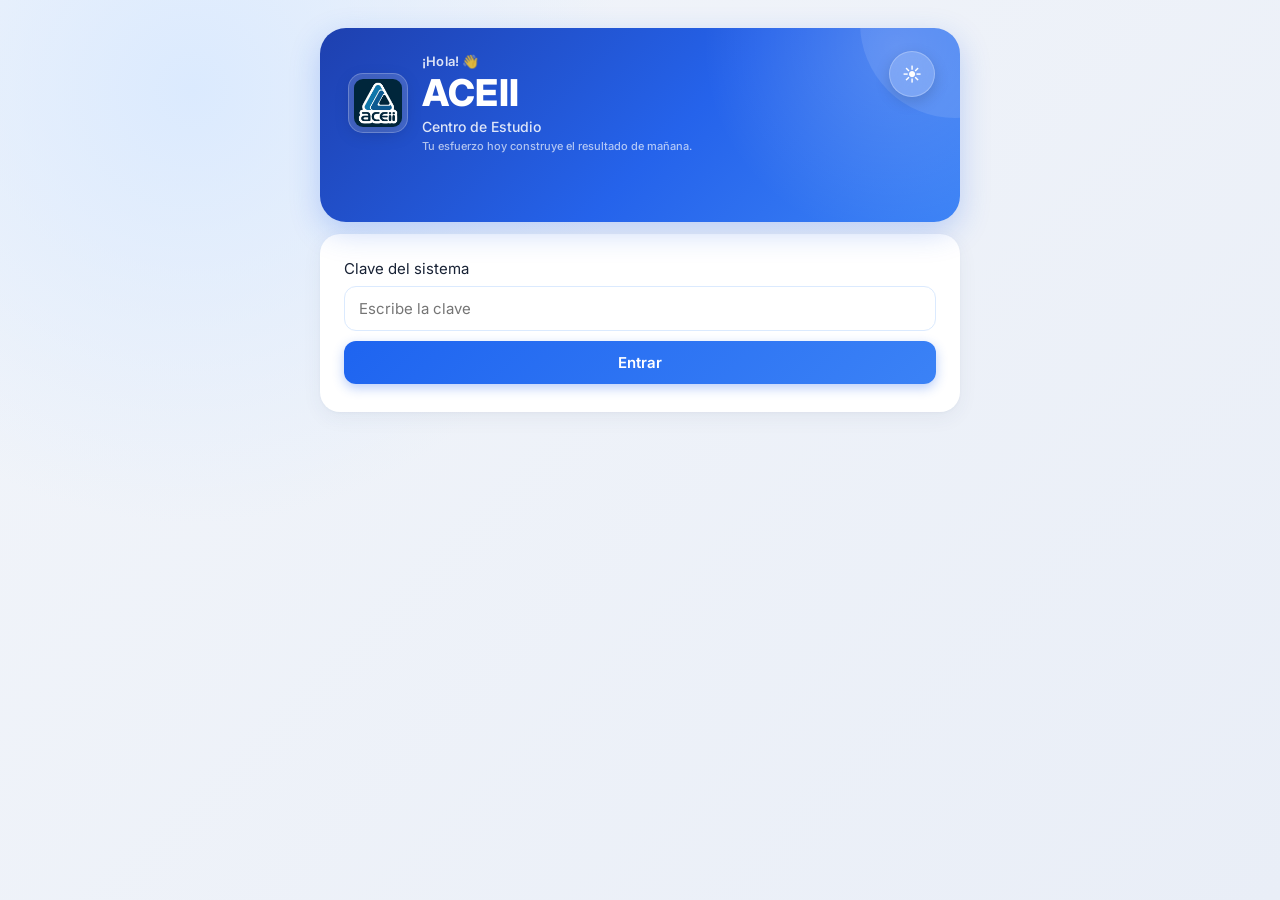
==== admin-horarios.html @ 2299758f "Add files via upload" ====
<!DOCTYPE html>
<html lang="es" class="tema-claro">
<head>
<meta charset="UTF-8">
<meta name="viewport" content="width=device-width, initial-scale=1">
<title>Horarios y turnos · ACEII</title>
<link rel="stylesheet" href="estilos.css">
<link rel="icon" type="image/svg+xml" href="favicon.svg">
<link rel="icon" type="image/png" sizes="96x96" href="favicon-96x96.png">
<link rel="icon" href="favicon.ico">
<link rel="apple-touch-icon" href="apple-touch-icon.png">

<link rel="manifest" href="manifest.json">
<meta name="theme-color" content="#2563EB" media="(prefers-color-scheme: light)">
<meta name="theme-color" content="#1A2540" media="(prefers-color-scheme: dark)">
<script src="comun.js"></script>
<style>
  :root {
    --ac-texto: #0F1B3D;
    --ac-texto-suave: #5B6785;
    --ac-borde: #E3E9F4;
    --superficie: #FFFFFF;
    --superficie-2: #EEF3FB;
    --ac-acento: #7C3AED;
    --ac-acento-bg: rgba(124, 58, 237, 0.10);
    --ok-bg: rgba(16, 185, 129, 0.12);
    --ok-txt: #059669;
    --warn-bg: rgba(217, 119, 6, 0.12);
    --warn-txt: #D97706;
    --err-bg: rgba(220, 38, 38, 0.12);
    --err-txt: #DC2626;
  }
  html.tema-oscuro {
    --ac-texto: #F1F5FF;
    --ac-texto-suave: #9AA8CC;
    --ac-borde: #223156;
    --superficie: #121D3A;
    --superficie-2: #1C2A4A;
    --ac-acento: #A78BFA;
    --ac-acento-bg: rgba(167, 139, 250, 0.14);
    --ok-bg: rgba(52, 211, 153, 0.18);
    --ok-txt: #6EE7B7;
    --warn-bg: rgba(251, 191, 36, 0.18);
    --warn-txt: #FCD34D;
    --err-bg: rgba(248, 113, 113, 0.18);
    --err-txt: #FCA5A5;
  }

  body {
    background: var(--fondo, #F4F7FC);
    color: var(--ac-texto);
  }

  .admin-wrap {
    max-width: 520px;
    margin: 0 auto;
    padding: 14px 14px calc(40px + env(safe-area-inset-bottom));
  }

  .admin-header {
    display: flex;
    align-items: center;
    gap: 12px;
    margin-bottom: 16px;
    padding: 16px;
    border-radius: 18px;
    background: linear-gradient(135deg, #8B5CF6, #6D28D9);
    color: #fff;
    box-shadow: 0 10px 28px rgba(109, 40, 217, 0.35);
  }
  .admin-header-icono {
    width: 44px;
    height: 44px;
    border-radius: 12px;
    background: rgba(255, 255, 255, 0.2);
    display: grid;
    place-items: center;
    flex-shrink: 0;
  }
  .admin-header-icono svg { width: 24px; height: 24px; fill: #fff; }
  .admin-header-texto { flex: 1; }
  .admin-header-titulo { font-size: 18px; font-weight: 800; line-height: 1.2; }
  .admin-header-sub { font-size: 12.5px; font-weight: 500; opacity: 0.9; margin-top: 2px; }

  .filtros {
    display: flex;
    gap: 6px;
    margin-bottom: 12px;
    overflow-x: auto;
    padding-bottom: 4px;
    scrollbar-width: none;
  }
  .filtros::-webkit-scrollbar { display: none; }
  .filtro-chip {
    flex-shrink: 0;
    padding: 8px 14px;
    border-radius: 20px;
    background: var(--superficie);
    border: 1.5px solid var(--ac-borde);
    color: var(--ac-texto-suave);
    font-size: 12.5px;
    font-weight: 600;
    cursor: pointer;
    transition: all 0.15s;
    white-space: nowrap;
    user-select: none;
  }
  .filtro-chip.activa {
    background: var(--ac-acento);
    border-color: var(--ac-acento);
    color: #fff;
  }

  .stats {
    display: grid;
    grid-template-columns: 1fr 1fr;
    gap: 10px;
    margin-bottom: 16px;
  }
  .stat-card {
    padding: 14px;
    border-radius: 14px;
    background: var(--superficie);
    border: 1px solid var(--ac-borde);
  }
  .stat-num {
    font-size: 22px;
    font-weight: 800;
    color: var(--ac-acento);
    line-height: 1.1;
  }
  .stat-label {
    font-size: 11.5px;
    font-weight: 600;
    color: var(--ac-texto-suave);
    margin-top: 4px;
    text-transform: uppercase;
    letter-spacing: 0.3px;
  }

  .busqueda {
    width: 100%;
    padding: 12px 14px;
    border-radius: 12px;
    background: var(--superficie);
    border: 1.5px solid var(--ac-borde);
    color: var(--ac-texto);
    font-size: 14px;
    margin-bottom: 12px;
    box-sizing: border-box;
  }
  .busqueda:focus {
    outline: none;
    border-color: var(--ac-acento);
  }

  .lista-turnos {
    display: flex;
    flex-direction: column;
    gap: 10px;
  }

  .turno-card {
    background: var(--superficie);
    border: 1px solid var(--ac-borde);
    border-radius: 14px;
    padding: 14px;
    transition: transform 0.12s ease;
  }

  .turno-top {
    display: flex;
    justify-content: space-between;
    align-items: flex-start;
    gap: 10px;
    margin-bottom: 10px;
  }

  .turno-id {
    font-size: 12px;
    font-weight: 700;
    color: var(--ac-acento);
    font-family: monospace;
    word-break: break-all;
    flex: 1;
    min-width: 0;
  }

  .badge-estado {
    font-size: 10.5px;
    font-weight: 700;
    padding: 3px 9px;
    border-radius: 8px;
    text-transform: uppercase;
    letter-spacing: 0.3px;
    flex-shrink: 0;
  }
  .badge-abierto { background: var(--ok-bg); color: var(--ok-txt); }
  .badge-cerrado { background: var(--ac-acento-bg); color: var(--ac-acento); }

  .turno-fila {
    display: flex;
    justify-content: space-between;
    gap: 8px;
    font-size: 13px;
    padding: 4px 0;
  }
  .turno-fila .label {
    color: var(--ac-texto-suave);
    font-weight: 500;
  }
  .turno-fila .valor {
    color: var(--ac-texto);
    font-weight: 600;
    text-align: right;
    word-break: break-word;
  }
  .turno-fila .valor.mono {
    font-family: monospace;
    font-size: 12.5px;
  }

  .turno-divisor {
    height: 1px;
    background: var(--ac-borde);
    margin: 8px 0;
  }

  .turno-totales {
    display: flex;
    justify-content: space-between;
    gap: 10px;
    margin-top: 6px;
  }
  .turno-total-item {
    flex: 1;
    text-align: center;
    padding: 8px 4px;
    border-radius: 10px;
    background: var(--superficie-2);
  }
  .turno-total-item .num {
    font-size: 15px;
    font-weight: 800;
    color: var(--ac-texto);
    font-family: monospace;
  }
  .turno-total-item .lbl {
    font-size: 10.5px;
    font-weight: 600;
    color: var(--ac-texto-suave);
    text-transform: uppercase;
    margin-top: 2px;
  }
  .turno-total-item.dif-ok .num { color: var(--ok-txt); }
  .turno-total-item.dif-warn .num { color: var(--warn-txt); }
  .turno-total-item.dif-err .num { color: var(--err-txt); }

  .vacio {
    padding: 40px 20px;
    text-align: center;
    color: var(--ac-texto-suave);
    font-size: 14px;
  }

  .link-volver {
    display: inline-flex;
    align-items: center;
    gap: 6px;
    color: var(--ac-acento);
    font-size: 14px;
    font-weight: 600;
    text-decoration: none;
    margin-bottom: 12px;
  }

  .spinner-carga {
    text-align: center;
    padding: 30px;
    color: var(--ac-texto-suave);
    font-size: 14px;
  }
</style>
</head>
<body>

<div class="admin-wrap">

  <a href="index.html" class="link-volver">← Volver al menú</a>

  <div class="admin-header">
    <div class="admin-header-icono">
      <svg viewBox="0 -960 960 960"><path d="M480-80q-83 0-156-31.5T197-197q-54-54-85.5-127T80-480q0-83 31.5-156T197-763q54-54 127-85.5T480-880q83 0 156 31.5T763-763q54 54 85.5 127T880-480q0 83-31.5 156T763-197q-54 54-127 85.5T480-80Zm0-80q134 0 227-93t93-227q0-134-93-227t-227-93q-134 0-227 93t-93 227q0 134 93 227t227 93Zm0-80q-25 0-42.5-17.5T420-300q0-25 17.5-42.5T480-360q25 0 42.5 17.5T540-300q0 25-17.5 42.5T480-240Zm-40-160v-320h80v320h-80Z"/></svg>
    </div>
    <div class="admin-header-texto">
      <div class="admin-header-titulo">Horarios y turnos</div>
      <div class="admin-header-sub" id="contadorTurnos">Cargando...</div>
    </div>
  </div>

  <div class="stats">
    <div class="stat-card">
      <div class="stat-num" id="statAbiertos">0</div>
      <div class="stat-label">Abiertos ahora</div>
    </div>
    <div class="stat-card">
      <div class="stat-num" id="statTotal">0</div>
      <div class="stat-label">Turnos totales</div>
    </div>
  </div>

  <div class="filtros">
    <div class="filtro-chip activa" data-filtro="todos">Todos</div>
    <div class="filtro-chip" data-filtro="abiertos">Abiertos</div>
    <div class="filtro-chip" data-filtro="cerrados">Cerrados</div>
    <div class="filtro-chip" data-filtro="hoy">Hoy</div>
    <div class="filtro-chip" data-filtro="semana">Últimos 7 días</div>
  </div>

  <input type="text" id="buscar" class="busqueda" placeholder="🔎 Buscar por responsable o ID de turno...">

  <div class="lista-turnos" id="listaTurnos">
    <div class="spinner-carga">⏳ Cargando turnos...</div>
  </div>

</div>

<script>
exigirSesion();

let turnos = [];
let filtroActual = 'todos';

function fmt(n) { return '$' + Number(n || 0).toLocaleString('es-CO'); }

function formatearFecha(fecha) {
  if (!fecha) return '—';
  try {
    const d = new Date(fecha.replace(' ', 'T'));
    if (isNaN(d.getTime())) return fecha;
    const meses = ['ene', 'feb', 'mar', 'abr', 'may', 'jun', 'jul', 'ago', 'sep', 'oct', 'nov', 'dic'];
    const dia = d.getDate();
    const mes = meses[d.getMonth()];
    const anio = String(d.getFullYear()).slice(2);
    const hh = String(d.getHours()).padStart(2, '0');
    const mm = String(d.getMinutes()).padStart(2, '0');
    return dia + ' ' + mes + ' ' + anio + ' · ' + hh + ':' + mm;
  } catch (e) { return fecha; }
}

function formatearDuracion(min) {
  if (min == null || min <= 0) return '—';
  const h = Math.floor(min / 60);
  const m = min % 60;
  if (h === 0) return m + ' min';
  if (m === 0) return h + ' h';
  return h + ' h ' + m + ' min';
}

(async function init() {
  const u = getUsuarioTurno();
  if (!u || u.rol !== 'admin') {
    mostrar('Acceso solo para administradores', 'error');
    location.href = 'index.html';
    return;
  }
  await cargarTurnos();
})();

async function cargarTurnos() {
  const u = getUsuarioTurno();
  try {
    const r = await jsonp({ accion: 'horarios_turnos', id_usuario: u.id }, 25000);
    if (r && r.error === 'Token inválido') { borrarToken(); location.href = 'index.html'; return; }
    if (r && r.ok) {
      turnos = r.items;
      const abiertos = turnos.filter(function (t) { return t.estado === 'abierto'; }).length;
      $('statAbiertos').textContent = abiertos;
      $('statTotal').textContent = turnos.length;
      $('contadorTurnos').textContent = turnos.length + ' turno' + (turnos.length === 1 ? '' : 's') + ' registrados';
      pintarLista();
    } else {
      mostrar(r.error || 'Error al cargar', 'error');
      $('listaTurnos').innerHTML = '<div class="vacio">' + (r.error || 'Error al cargar') + '</div>';
    }
  } catch (err) {
    mostrar('Error: ' + err.message, 'error');
    $('listaTurnos').innerHTML = '<div class="vacio">Error: ' + err.message + '</div>';
  }
}

function pintarLista() {
  const cont = $('listaTurnos');
  const q = norm($('buscar').value);

  let lista = turnos.slice();

  // Filtro de chips
  if (filtroActual === 'abiertos') {
    lista = lista.filter(function (t) { return t.estado === 'abierto'; });
  } else if (filtroActual === 'cerrados') {
    lista = lista.filter(function (t) { return t.estado !== 'abierto'; });
  } else if (filtroActual === 'hoy') {
    const hoy = new Date();
    const y = hoy.getFullYear();
    const m = String(hoy.getMonth() + 1).padStart(2, '0');
    const d = String(hoy.getDate()).padStart(2, '0');
    const prefijo = y + '-' + m + '-' + d;
    lista = lista.filter(function (t) {
      return t.fecha_apertura.indexOf(prefijo) === 0;
    });
  } else if (filtroActual === 'semana') {
    const ahora = new Date();
    const hace7 = new Date(ahora.getTime() - 7 * 24 * 60 * 60 * 1000);
    lista = lista.filter(function (t) {
      try {
        const f = new Date(t.fecha_apertura.replace(' ', 'T'));
        return f >= hace7;
      } catch (e) { return false; }
    });
  }

  // Filtro de búsqueda
  if (q) {
    lista = lista.filter(function (t) {
      return norm(t.responsable + ' ' + t.id_turno).indexOf(q) >= 0;
    });
  }

  if (lista.length === 0) {
    cont.innerHTML = '<div class="vacio">No hay turnos que coincidan con el filtro</div>';
    return;
  }

  cont.innerHTML = '';
  lista.forEach(function (t) {
    const card = document.createElement('div');
    card.className = 'turno-card';

    const badgeEstado = t.estado === 'abierto'
      ? '<span class="badge-estado badge-abierto">● Abierto</span>'
      : '<span class="badge-estado badge-cerrado">✓ Cerrado</span>';

    const difClase = t.diferencia === 0 ? 'dif-ok' : (Math.abs(t.diferencia) <= 5000 ? 'dif-warn' : 'dif-err');

    let html =
      '<div class="turno-top">' +
        '<div class="turno-id">' + t.id_turno + '</div>' +
        badgeEstado +
      '</div>' +
      '<div class="turno-fila">' +
        '<span class="label">Responsable</span>' +
        '<span class="valor">' + t.responsable + '</span>' +
      '</div>' +
      '<div class="turno-fila">' +
        '<span class="label">Apertura</span>' +
        '<span class="valor">' + formatearFecha(t.fecha_apertura) + '</span>' +
      '</div>';

    if (t.fecha_cierre) {
      html +=
        '<div class="turno-fila">' +
          '<span class="label">Cierre</span>' +
          '<span class="valor">' + formatearFecha(t.fecha_cierre) + '</span>' +
        '</div>' +
        '<div class="turno-fila">' +
          '<span class="label">Duración</span>' +
          '<span class="valor">' + formatearDuracion(t.duracion_min) + '</span>' +
        '</div>';
    }

    html += '<div class="turno-divisor"></div>';

    html +=
      '<div class="turno-totales">' +
        '<div class="turno-total-item">' +
          '<div class="num">' + fmt(t.base) + '</div>' +
          '<div class="lbl">Base</div>' +
        '</div>' +
        '<div class="turno-total-item">' +
          '<div class="num">' + fmt(t.saldo_real) + '</div>' +
          '<div class="lbl">Real</div>' +
        '</div>' +
        '<div class="turno-total-item ' + difClase + '">' +
          '<div class="num">' + (t.diferencia >= 0 ? '+' : '') + fmt(t.diferencia) + '</div>' +
          '<div class="lbl">Diferencia</div>' +
        '</div>' +
      '</div>';

    card.innerHTML = html;
    cont.appendChild(card);
  });
}

$('buscar').addEventListener('input', pintarLista);

document.querySelectorAll('.filtro-chip').forEach(function (chip) {
  chip.addEventListener('click', function () {
    document.querySelectorAll('.filtro-chip').forEach(function (c) {
      c.classList.remove('activa');
    });
    chip.classList.add('activa');
    filtroActual = chip.getAttribute('data-filtro');
    pintarLista();
  });
});
</script>
<script>
if ('serviceWorker' in navigator) {
  window.addEventListener('load', function () {
    navigator.serviceWorker.register('service-worker.js').catch(function (e) {
      console.warn('SW no registrado:', e);
    });
  });
}
</script>
</body>
</html>
---- estilos.css ----
/* ============================================================
   ACEII · Cafetería
   Estilos globales
   Paleta unificada azul — POS moderno
   ============================================================ */

@import url('https://fonts.googleapis.com/css2?family=Inter:wght@400;500;600;700;800&display=swap');

:root {
  --fondo: #f4f6fa;
  --superficie: #ffffff;
  --superficie-2: #eef3fb;

  --texto: #182235;
  --texto-suave: #667085;
  --texto-claro: #98a2b3;

  /* ===== PALETA UNIFICADA AZUL ===== */
  --azul: #1E64F0;
  --azul-claro: #3B82F6;
  --azul-suave: #EFF6FF;
  --azul-borde: #DBEAFE;

  /* Acentos funcionales (solo cuando comunican) */
  --verde: #10B981;
  --exito: #10B981;
  --alerta: #DC2626;
  --aviso: #D97706;

  /* Neutros */
  --gris: #64748B;
  --gris-suave: #F1F5F9;

  --radio: 18px;
  --radio-sm: 12px;
  --padding: 16px;

  --sombra:
    0 1px 3px rgba(50, 72, 110, 0.04),
    0 6px 20px rgba(50, 72, 110, 0.06);

  --sombra-fuerte:
    0 8px 30px rgba(50, 72, 110, 0.12);

  --fuente:
    'Inter',
    -apple-system,
    BlinkMacSystemFont,
    'Segoe UI',
    sans-serif;
}


/* ============================================================
   TEMA OSCURO
   ============================================================ */

html.tema-oscuro {
  --fondo: #0F1621;
  --superficie: #192231;
  --superficie-2: #222d40;

  --texto: #edf2f7;
  --texto-suave: #aab5c5;
  --texto-claro: #748197;

  --azul: #60A5FA;
  --azul-claro: #93C5FD;
  --azul-suave: #1E3A8A;
  --azul-borde: #1E3A8A;

  --verde: #34D399;
  --exito: #34D399;
  --alerta: #F87171;
  --aviso: #FBBF24;

  --gris: #94A3B8;
  --gris-suave: #1E293B;

  --sombra:
    0 3px 12px rgba(0, 0, 0, 0.25),
    0 10px 30px rgba(0, 0, 0, 0.18);

  --sombra-fuerte:
    0 10px 35px rgba(0, 0, 0, 0.35);
}

@media (prefers-color-scheme: dark) {
  html.tema-auto {
    --fondo: #0F1621;
    --superficie: #192231;
    --superficie-2: #222d40;

    --texto: #edf2f7;
    --texto-suave: #aab5c5;
    --texto-claro: #748197;

    --azul: #60A5FA;
    --azul-claro: #93C5FD;
    --azul-suave: #1E3A8A;
    --azul-borde: #1E3A8A;

    --verde: #34D399;
    --exito: #34D399;
    --alerta: #F87171;
    --aviso: #FBBF24;

    --gris: #94A3B8;
    --gris-suave: #1E293B;

    --sombra:
      0 3px 12px rgba(0, 0, 0, 0.25),
      0 10px 30px rgba(0, 0, 0, 0.18);

    --sombra-fuerte:
      0 10px 35px rgba(0, 0, 0, 0.35);
  }
}


/* ============================================================
   RESET
   ============================================================ */

* {
  box-sizing: border-box;
  -webkit-tap-highlight-color: transparent;
}

html { scroll-behavior: smooth; }

body {
  font-family: var(--fuente);
  margin: 0;
  padding: 0;
  background: var(--fondo);
  color: var(--texto);
  font-size: 15px;
  line-height: 1.5;
  min-height: 100vh;
  -webkit-font-smoothing: antialiased;
  animation: fadeInBody 0.25s ease-out;
  transition: background 0.25s ease, color 0.25s ease;
}

@keyframes fadeInBody {
  from { opacity: 0; }
  to   { opacity: 1; }
}


/* ============================================================
   HEADER
   ============================================================ */

.app-header {
  position: relative;
  overflow: hidden;
  color: #ffffff;

  background:
    radial-gradient(
      circle at 90% 10%,
      rgba(255, 255, 255, 0.18),
      transparent 32%
    ),
    linear-gradient(
      135deg,
      #1E40AF 0%,
      #2563EB 55%,
      #3B82F6 100%
    );

  padding: 22px 20px 62px;
  border-radius: 0 0 30px 30px;
  box-shadow: 0 10px 30px rgba(37, 99, 235, 0.25);
  transition: background 0.25s ease, box-shadow 0.25s ease;
}

.app-header::before {
  content: '';
  position: absolute;
  width: 190px;
  height: 190px;
  right: -90px;
  top: -100px;
  border-radius: 50%;
  background: rgba(255, 255, 255, 0.10);
  pointer-events: none;
}

.app-header::after {
  content: '';
  position: absolute;
  left: -10%;
  right: -10%;
  bottom: -31px;
  height: 64px;
  background: var(--fondo);
  border-radius: 50% 50% 0 0 / 100% 100% 0 0;
  transition: background 0.25s ease;
}

html.tema-oscuro .app-header {
  background:
    radial-gradient(
      circle at 90% 10%,
      rgba(255, 255, 255, 0.08),
      transparent 32%
    ),
    linear-gradient(
      135deg,
      #1E3A8A,
      #2563EB
    );
}

@media (prefers-color-scheme: dark) {
  html.tema-auto .app-header {
    background:
      radial-gradient(
        circle at 90% 10%,
        rgba(255, 255, 255, 0.08),
        transparent 32%
      ),
      linear-gradient(
        135deg,
        #1E3A8A,
        #2563EB
      );
  }
}

.app-header-contenido {
  position: relative;
  z-index: 2;
  max-width: 480px;
  margin: 0 auto;
  display: flex;
  align-items: center;
  gap: 14px;
}

.app-header-logo {
  width: 54px;
  height: 54px;
  object-fit: contain;
  flex-shrink: 0;
  padding: 5px;
  border-radius: 15px;
  background: rgba(255, 255, 255, 0.15);
  border: 1px solid rgba(255, 255, 255, 0.22);
  filter: drop-shadow(0 4px 8px rgba(0, 0, 0, 0.18));
}

.app-header-texto { flex: 1; min-width: 0; }

.app-header-titulo {
  font-size: 30px;
  font-weight: 800;
  letter-spacing: 0.5px;
  line-height: 1.05;
}

.app-header-sub {
  margin-top: 4px;
  font-size: 13px;
  font-weight: 500;
  opacity: 0.85;
}


/* ============================================================
   BOTÓN DE TEMA
   ============================================================ */

.btn-tema {
  position: absolute;
  top: 18px;
  right: 18px;
  z-index: 5;
  width: 43px;
  height: 43px;
  padding: 0;
  margin: 0;
  display: flex;
  align-items: center;
  justify-content: center;
  border-radius: 50%;
  background: rgba(255, 255, 255, 0.18);
  border: 1px solid rgba(255, 255, 255, 0.25);
  color: #ffffff;
  backdrop-filter: blur(10px);
  -webkit-backdrop-filter: blur(10px);
  box-shadow: 0 5px 15px rgba(0, 0, 0, 0.15);
  font-size: 19px;
  cursor: pointer;
  transition: transform 0.15s ease, background 0.2s ease;
}
.btn-tema:active { transform: scale(0.91); }
.btn-tema:hover { background: rgba(255, 255, 255, 0.28); }


/* ============================================================
   BARRA DE ESTADO
   ============================================================ */

#estado {
  max-width: 480px;
  margin: 8px auto 0;
  padding: 11px 15px;
  border-radius: 13px;
  background: var(--superficie);
  color: var(--texto-suave);
  font-weight: 500;
  font-size: 13px;
  text-align: center;
  box-shadow: 0 3px 12px rgba(50, 72, 110, 0.05);
  word-break: break-word;
  transition: background 0.2s, color 0.2s;
}

#estado.estado-vacio { display: none; }
#estado.ok, .estado-ok { background: var(--exito) !important; color: #fff !important; }
#estado.error, .estado-error { background: var(--alerta) !important; color: #fff !important; }
#estado.aviso, .estado-aviso { background: var(--aviso) !important; color: #fff !important; }


/* ============================================================
   CAJAS GENERALES
   ============================================================ */

.caja {
  max-width: 480px;
  margin: 12px auto;
  padding: 17px;
  background: var(--superficie);
  border-radius: var(--radio);
  color: var(--texto);
  box-shadow: var(--sombra);
  animation: aparecerCaja 0.3s ease-out;
  transition: background 0.2s ease, color 0.2s ease;
}

@keyframes aparecerCaja {
  from { opacity: 0; transform: translateY(6px); }
  to   { opacity: 1; transform: translateY(0); }
}


/* ============================================================
   PANEL DEL MENÚ
   ============================================================ */

.panel-menu {
  width: 100%;
  max-width: 480px;
  margin: 13px auto 24px;
  padding: 0 13px;
  background: transparent;
  animation: aparecerCaja 0.4s ease-out;
}

.grid-menu {
  display: grid;
  grid-template-columns: repeat(2, minmax(0, 1fr));
  gap: 11px;
}


/* ============================================================
   TARJETAS — Blancas con acento azul
   ============================================================ */

.card {
  position: relative;
  min-height: 128px;
  overflow: hidden;
  display: flex;
  flex-direction: column;
  gap: 13px;
  padding: 15px 14px 14px;

  /* Fondo blanco limpio con gradiente sutil */
  background:
    radial-gradient(
      circle at 20% 0%,
      rgba(255, 255, 255, 1) 0%,
      rgba(248, 250, 253, 1) 100%
    );

  color: var(--texto);
  text-decoration: none;
  border-radius: 18px;
  border: 1px solid rgba(92, 112, 150, 0.08);

  box-shadow:
    0 2px 5px rgba(50, 72, 110, 0.035),
    0 7px 18px rgba(50, 72, 110, 0.055);

  cursor: pointer;
  transition:
    transform 0.16s ease,
    box-shadow 0.18s ease,
    border-color 0.18s ease;
}


/* Línea lateral azul (TODAS las tarjetas) */
.card::before {
  content: '';
  position: absolute;
  left: 0;
  top: 15px;
  bottom: 15px;
  width: 3px;
  border-radius: 0 4px 4px 0;

  /* Por defecto: azul claro */
  background: var(--azul-claro);

  transition: width 0.16s ease, background 0.16s ease;
}


/* Blob de esquina azul muy sutil (todas) */
.card::after {
  content: '';
  position: absolute;
  width: 60px;
  height: 60px;
  right: -22px;
  top: -22px;
  border-radius: 50%;
  background: rgba(37, 99, 235, 0.06);
  pointer-events: none;
}


/* Hover */
.card:hover {
  transform: translateY(-2px);
  box-shadow:
    0 6px 14px rgba(37, 99, 235, 0.08),
    0 14px 28px rgba(37, 99, 235, 0.10);
  border-color: rgba(37, 99, 235, 0.15);
}
.card:hover::before { width: 4px; }
.card:active { transform: scale(0.975); }


/* Tema oscuro */
html.tema-oscuro .card {
  background:
    radial-gradient(
      circle at 20% 0%,
      #1e2a3f 0%,
      #192231 100%
    );
  border-color: rgba(255, 255, 255, 0.055);
  box-shadow:
    0 2px 7px rgba(0, 0, 0, 0.25),
    0 8px 20px rgba(0, 0, 0, 0.18);
}
@media (prefers-color-scheme: dark) {
  html.tema-auto .card {
    background:
      radial-gradient(
        circle at 20% 0%,
        #1e2a3f 0%,
        #192231 100%
      );
    border-color: rgba(255, 255, 255, 0.055);
    box-shadow:
      0 2px 7px rgba(0, 0, 0, 0.25),
      0 8px 20px rgba(0, 0, 0, 0.18);
  }
}


/* ============================================================
   ANIMACIÓN DE TARJETAS
   ============================================================ */

.grid-menu .card {
  animation: entradaCard 0.4s ease-out backwards;
}
.grid-menu .card:nth-child(1)  { animation-delay: 0.02s; }
.grid-menu .card:nth-child(2)  { animation-delay: 0.05s; }
.grid-menu .card:nth-child(3)  { animation-delay: 0.08s; }
.grid-menu .card:nth-child(4)  { animation-delay: 0.11s; }
.grid-menu .card:nth-child(5)  { animation-delay: 0.14s; }
.grid-menu .card:nth-child(6)  { animation-delay: 0.17s; }
.grid-menu .card:nth-child(7)  { animation-delay: 0.20s; }
.grid-menu .card:nth-child(8)  { animation-delay: 0.23s; }
.grid-menu .card:nth-child(9)  { animation-delay: 0.26s; }
.grid-menu .card:nth-child(10) { animation-delay: 0.29s; }

@keyframes entradaCard {
  from { opacity: 0; transform: translateY(9px); }
  to   { opacity: 1; transform: translateY(0); }
}


/* ============================================================
   TARJETAS DESTACADAS (Caja y Ventas)
   ============================================================ */

.card.destacada {
  /* Fondo azul pastel muy sutil */
  background:
    radial-gradient(
      circle at 20% 0%,
      #ffffff 0%,
      var(--azul-suave) 100%
    );

  border-color: var(--azul-borde);

  box-shadow:
    0 3px 8px rgba(37, 99, 235, 0.08),
    0 10px 23px rgba(37, 99, 235, 0.10);
}

.card.destacada::before {
  width: 4px;
  top: 12px;
  bottom: 12px;
  background: var(--azul); /* Azul fuerte */
}

.card.destacada::after {
  background: rgba(37, 99, 235, 0.10);
}

html.tema-oscuro .card.destacada {
  background:
    radial-gradient(
      circle at 20% 0%,
      #1e2a3f 0%,
      #1a2540 100%
    );
  border-color: rgba(96, 165, 250, 0.20);
}

@media (prefers-color-scheme: dark) {
  html.tema-auto .card.destacada {
    background:
      radial-gradient(
        circle at 20% 0%,
        #1e2a3f 0%,
        #1a2540 100%
      );
    border-color: rgba(96, 165, 250, 0.20);
  }
}


/* ============================================================
   ICONOS — Todos azules, en círculo
   ============================================================ */

.card-icono {
  position: relative;
  z-index: 1;
  width: 48px;
  height: 48px;
  border-radius: 50%;
  display: flex;
  align-items: center;
  justify-content: center;
  flex-shrink: 0;
  transition: transform 0.16s ease, box-shadow 0.16s ease;
}

.card:hover .card-icono { transform: translateY(-1px); }
.card:active .card-icono { transform: scale(1.05); }

.card-icono svg {
  width: 24px;
  height: 24px;
  fill: #ffffff;
  stroke: none;
}


/* ===== TODOS los iconos en azul corporativo ===== */
/* Los colores específicos que tenías en HTML ahora se ven IGUALES */

.card-icono.azul,
.card-icono.cyan,
.card-icono.morado,
.card-icono.coral,
.card-icono.verde,
.card-icono.amarillo,
.card-icono.gris,
.card-icono.violeta,
.card-icono.turquesa,
.card-icono.rosa {
  background: linear-gradient(145deg, #3B82F6 0%, #2563EB 100%);
  box-shadow: 0 6px 14px rgba(37, 99, 235, 0.32);
}


/* ===== Excepción: Cerrar sesión en rojo suave ===== */

.card.cerrar-sesion .card-icono,
.cerrar-sesion-box .cerrar-sesion-icono {
  background: linear-gradient(145deg, #F87171 0%, #DC2626 100%);
  box-shadow: 0 6px 14px rgba(220, 38, 38, 0.32);
}


/* ============================================================
   TÍTULO DE TARJETA
   ============================================================ */

.card-titulo {
  position: relative;
  z-index: 1;
  display: flex;
  align-items: center;
  justify-content: space-between;
  gap: 6px;
  margin-top: auto;
  color: var(--texto);
  font-size: 14px;
  font-weight: 650;
  line-height: 1.25;
  letter-spacing: -0.1px;
}

.card-titulo::after {
  content: '›';
  flex-shrink: 0;
  color: var(--texto-claro);
  font-size: 21px;
  font-weight: 400;
  line-height: 1;
  transition: transform 0.15s ease, color 0.15s ease;
}

.card:hover .card-titulo::after {
  color: var(--azul);
  transform: translateX(2px);
}


/* ============================================================
   CERRAR SESIÓN
   ============================================================ */

.cerrar-sesion-box {
  display: flex;
  align-items: center;
  justify-content: center;
  gap: 8px;
  margin: 18px auto 6px;
  padding: 11px 18px;
  max-width: 220px;
  color: var(--texto-suave);
  font-size: 13px;
  font-weight: 550;
  cursor: pointer;
  border-radius: 12px;
  transition:
    background 0.15s ease,
    color 0.15s ease,
    transform 0.15s ease;
}

.cerrar-sesion-box:hover {
  background: rgba(220, 38, 38, 0.10);
  color: var(--alerta);
}
.cerrar-sesion-box:active { transform: scale(0.97); }

.cerrar-sesion-icono {
  width: 18px;
  height: 18px;
  fill: currentColor;
  flex-shrink: 0;
}


/* ============================================================
   BOTONES GENERALES
   ============================================================ */

button {
  font-family: var(--fuente);
  font-size: 15px;
  font-weight: 600;
  padding: 12px 16px;
  border: none;
  border-radius: 12px;
  background: var(--superficie-2);
  color: var(--texto);
  cursor: pointer;
  margin: 4px 4px 4px 0;
  transition:
    transform 0.1s ease,
    background 0.15s ease,
    box-shadow 0.15s ease;
}

button:active:not(:disabled) { transform: scale(0.97); }

button.main {
  background: linear-gradient(135deg, var(--azul), var(--azul-claro));
  color: #fff;
  box-shadow: 0 4px 12px rgba(37, 99, 235, 0.32);
}

button.main:active:not(:disabled) { background: var(--azul-claro); }

button:disabled {
  opacity: 0.4;
  cursor: not-allowed;
}


/* ============================================================
   INPUTS
   ============================================================ */

input[type=text],
input[type=password],
input[type=number],
input[type=range],
select,
textarea {
  width: 100%;
  padding: 12px 14px;
  margin: 6px 0;
  font-family: var(--fuente);
  font-size: 15px;
  border-radius: 12px;
  background: var(--superficie);
  color: var(--texto);
  border: 1.5px solid var(--azul-borde);
  box-sizing: border-box;
  transition:
    border-color 0.15s,
    background 0.15s,
    box-shadow 0.15s;
}

html.tema-oscuro input[type=text],
html.tema-oscuro input[type=password],
html.tema-oscuro input[type=number],
html.tema-oscuro input[type=range],
html.tema-oscuro select,
html.tema-oscuro textarea {
  background: var(--superficie-2);
  color: var(--texto);
  border-color: #303b50;
}

@media (prefers-color-scheme: dark) {
  html.tema-auto input[type=text],
  html.tema-auto input[type=password],
  html.tema-auto input[type=number],
  html.tema-auto input[type=range],
  html.tema-auto select,
  html.tema-auto textarea {
    background: var(--superficie-2);
    color: var(--texto);
    border-color: #303b50;
  }
}

input:focus, select:focus, textarea:focus {
  outline: none;
  border-color: var(--azul);
  background: var(--superficie);
  box-shadow: 0 0 0 3px rgba(37, 99, 235, 0.15);
}

html.tema-oscuro input:focus,
html.tema-oscuro select:focus,
html.tema-oscuro textarea:focus {
  background: var(--superficie-2);
  box-shadow: 0 0 0 3px rgba(96, 165, 250, 0.25);
}


/* ============================================================
   FILAS / TOGGLES
   ============================================================ */

.fila { display: flex; gap: 8px; margin: 6px 0; }
.fila > * { flex: 1; }

.tog {
  flex: 1;
  margin: 0;
  background: var(--superficie-2);
  color: var(--texto-suave);
  border: 2px solid transparent;
  font-weight: 600;
}

.tog.on {
  background: var(--azul);
  color: #fff;
  border-color: var(--azul-claro);
}


/* ============================================================
   HEADERS INTERNOS
   ============================================================ */

.pantalla-header {
  max-width: 480px;
  margin: 0 auto;
  padding: 16px;
  display: flex;
  justify-content: space-between;
  align-items: center;
}

.pantalla-header a {
  color: var(--azul);
  text-decoration: none;
  font-weight: 600;
  font-size: 15px;
}

.pantalla-header .usuario {
  color: var(--azul);
  font-weight: 600;
  font-size: 13px;
}

a {
  color: var(--azul);
  text-decoration: none;
  transition: color 0.15s ease;
}


/* ============================================================
   OPCIONES
   ============================================================ */

a.op {
  display: block;
  padding: 14px;
  margin: 8px 0;
  border-radius: 12px;
  background: var(--azul);
  color: #fff;
  text-decoration: none;
  font-size: 16px;
  font-weight: 600;
  text-align: center;
}

a.op.off {
  background: var(--superficie-2);
  color: var(--texto-claro);
}


/* ============================================================
   LÍNEAS
   ============================================================ */

.linea {
  display: flex;
  justify-content: space-between;
  align-items: center;
  gap: 8px;
  padding: 8px 0;
  border-bottom: 1px solid #e8edf5;
  font-size: 14px;
  transition: border-color 0.2s;
}

html.tema-oscuro .linea { border-bottom-color: #303b50; }
@media (prefers-color-scheme: dark) {
  html.tema-auto .linea { border-bottom-color: #303b50; }
}


/* ============================================================
   TOAST
   ============================================================ */

#toastGlobal {
  position: fixed;
  bottom: 22px;
  left: 50%;
  transform: translateX(-50%) translateY(100px);
  background: #202733;
  color: #fff;
  padding: 12px 19px;
  border-radius: 13px;
  font-weight: 600;
  font-size: 14px;
  box-shadow: 0 7px 25px rgba(0, 0, 0, 0.20);
  z-index: 99999;
  transition:
    transform 0.3s cubic-bezier(0.16, 1, 0.3, 1),
    opacity 0.3s;
  max-width: 90vw;
  text-align: center;
  opacity: 0;
  pointer-events: none;
  line-height: 1.4;
  word-break: break-word;
}

#toastGlobal.visible {
  transform: translateX(-50%) translateY(0);
  opacity: 1;
  pointer-events: auto;
}

#toastGlobal.ok { background: var(--exito); }
#toastGlobal.error { background: var(--alerta); }
#toastGlobal.aviso { background: var(--aviso); }


/* ============================================================
   ANIMACIONES
   ============================================================ */

.resultado,
.prod-item,
.cat-item,
.turno,
.mov,
.item-carrito {
  animation: aparecerItem 0.25s ease-out backwards;
}

@keyframes aparecerItem {
  from { opacity: 0; transform: translateY(4px); }
  to   { opacity: 1; transform: translateY(0); }
}


/* ============================================================
   SPINNER
   ============================================================ */

.spinner-global {
  display: inline-block;
  width: 18px;
  height: 18px;
  border: 2px solid rgba(255, 255, 255, 0.3);
  border-top-color: #fff;
  border-radius: 50%;
  animation: girarGlobal 0.7s linear infinite;
  vertical-align: middle;
  margin-right: 6px;
}

@keyframes girarGlobal {
  to { transform: rotate(360deg); }
}


/* ============================================================
   ESCRITORIO
   ============================================================ */

@media (min-width: 700px) {

  body {
    min-height: 100vh;
    display: flex;
    flex-direction: column;
    align-items: center;
    padding: 28px 0;
    background:
      radial-gradient(
        circle at 15% 10%,
        #dbeafe 0,
        transparent 32%
      ),
      linear-gradient(135deg, #f2f5fa, #e9eef7);
  }

  html.tema-oscuro body {
    background:
      radial-gradient(
        circle at 15% 10%,
        #1e3a8a,
        transparent 32%
      ),
      linear-gradient(135deg, #101621, #192231);
  }

  @media (prefers-color-scheme: dark) {
    html.tema-auto body {
      background:
        radial-gradient(
          circle at 15% 10%,
          #1e3a8a,
          transparent 32%
        ),
        linear-gradient(135deg, #101621, #192231);
    }
  }

  .app-header {
    width: 100%;
    max-width: 640px;
    padding: 24px 28px 68px;
    border-radius: 26px;
  }
  .app-header::after { display: none; }
  .app-header-contenido { max-width: 100%; }
  .app-header-logo { width: 60px; height: 60px; }
  .app-header-titulo { font-size: 37px; }
  .app-header-sub { font-size: 14px; }

  .btn-tema {
    top: 23px;
    right: 25px;
    width: 46px;
    height: 46px;
  }

  #estado,
  .panel-menu,
  .caja {
    width: 100%;
    max-width: 640px;
    margin-left: auto;
    margin-right: auto;
  }

  #estado { margin-top: 12px; }
  .panel-menu { padding: 0; margin-top: 17px; }
  .grid-menu { gap: 14px; }

  .card {
    min-height: 140px;
    padding: 18px 17px 16px;
    border-radius: 19px;
  }
  .card.destacada { min-height: 150px; }
  .card-icono { width: 52px; height: 52px; }
  .card-icono svg { width: 26px; height: 26px; }
  .card-titulo { font-size: 15px; }
  .caja { padding: 24px; border-radius: 20px; }
}


/* ============================================================
   REDUCIR ANIMACIONES
   ============================================================ */

@media (prefers-reduced-motion: reduce) {
  * {
    animation-duration: 0.01ms !important;
    animation-iteration-count: 1 !important;
    transition-duration: 0.01ms !important;
    scroll-behavior: auto !important;
  }
}
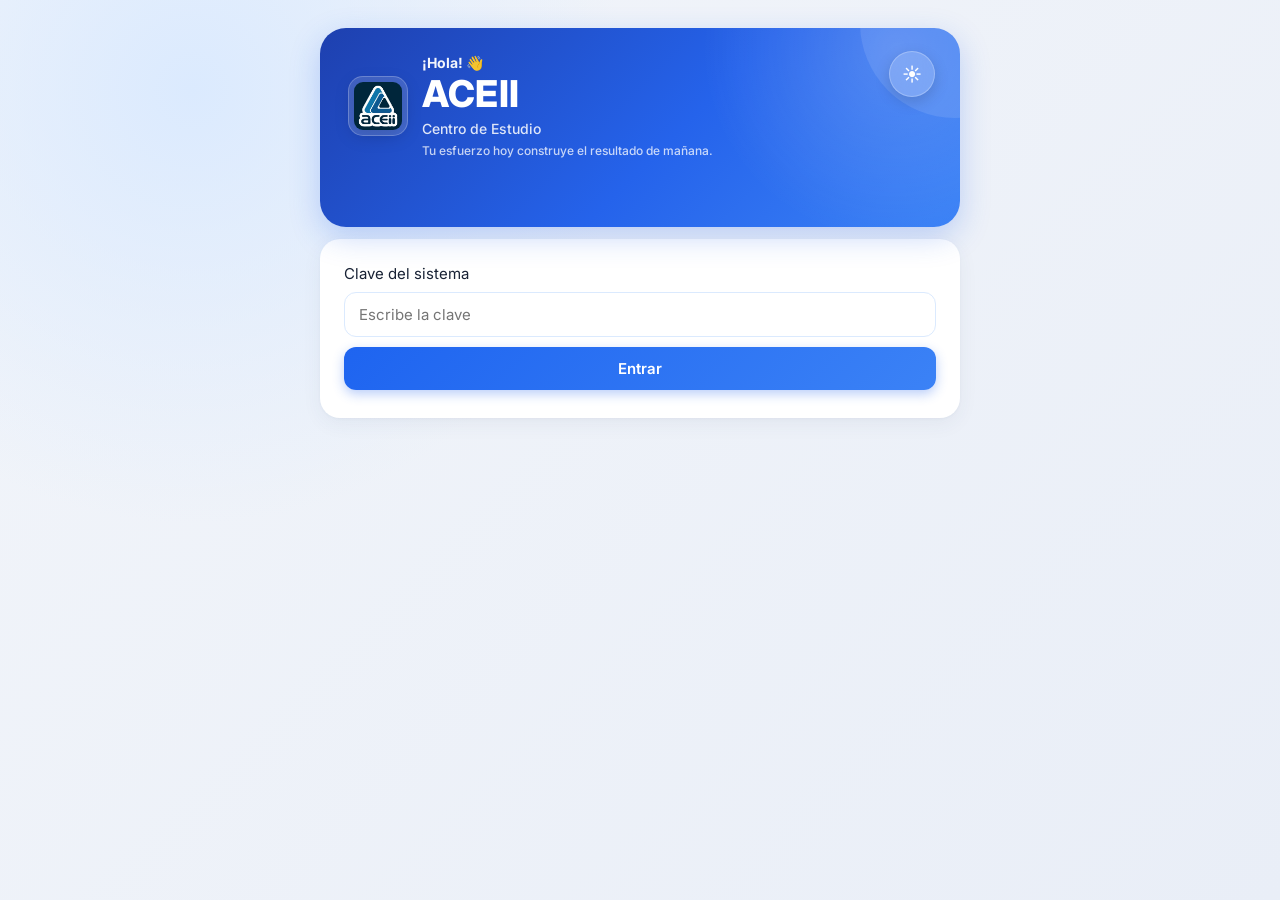
==== commit bc7dd312: "Add files via upload" ====
--- a/admin-horarios.html
+++ b/admin-horarios.html
@@ -57,6 +57,17 @@
     padding: 14px 14px calc(40px + env(safe-area-inset-bottom));
   }
 
+  .link-volver {
+    display: inline-flex;
+    align-items: center;
+    gap: 6px;
+    color: var(--ac-acento);
+    font-size: 14px;
+    font-weight: 600;
+    text-decoration: none;
+    margin-bottom: 12px;
+  }
+
   .admin-header {
     display: flex;
     align-items: center;
@@ -69,223 +80,118 @@
     box-shadow: 0 10px 28px rgba(109, 40, 217, 0.35);
   }
   .admin-header-icono {
-    width: 44px;
-    height: 44px;
-    border-radius: 12px;
+    width: 44px; height: 44px; border-radius: 12px;
     background: rgba(255, 255, 255, 0.2);
-    display: grid;
-    place-items: center;
-    flex-shrink: 0;
+    display: grid; place-items: center; flex-shrink: 0;
   }
   .admin-header-icono svg { width: 24px; height: 24px; fill: #fff; }
   .admin-header-texto { flex: 1; }
   .admin-header-titulo { font-size: 18px; font-weight: 800; line-height: 1.2; }
   .admin-header-sub { font-size: 12.5px; font-weight: 500; opacity: 0.9; margin-top: 2px; }
 
-  .filtros {
+  /* Pestañas */
+  .tabs {
     display: flex;
-    gap: 6px;
-    margin-bottom: 12px;
-    overflow-x: auto;
-    padding-bottom: 4px;
-    scrollbar-width: none;
-  }
-  .filtros::-webkit-scrollbar { display: none; }
-  .filtro-chip {
-    flex-shrink: 0;
-    padding: 8px 14px;
-    border-radius: 20px;
-    background: var(--superficie);
-    border: 1.5px solid var(--ac-borde);
-    color: var(--ac-texto-suave);
-    font-size: 12.5px;
-    font-weight: 600;
-    cursor: pointer;
-    transition: all 0.15s;
-    white-space: nowrap;
-    user-select: none;
-  }
-  .filtro-chip.activa {
-    background: var(--ac-acento);
-    border-color: var(--ac-acento);
-    color: #fff;
-  }
-
-  .stats {
-    display: grid;
-    grid-template-columns: 1fr 1fr;
-    gap: 10px;
+    gap: 8px;
     margin-bottom: 16px;
-  }
-  .stat-card {
-    padding: 14px;
-    border-radius: 14px;
-    background: var(--superficie);
-    border: 1px solid var(--ac-borde);
-  }
-  .stat-num {
-    font-size: 22px;
-    font-weight: 800;
-    color: var(--ac-acento);
-    line-height: 1.1;
-  }
-  .stat-label {
-    font-size: 11.5px;
-    font-weight: 600;
-    color: var(--ac-texto-suave);
-    margin-top: 4px;
-    text-transform: uppercase;
-    letter-spacing: 0.3px;
-  }
-
-  .busqueda {
-    width: 100%;
-    padding: 12px 14px;
+    background: var(--superficie-2);
+    padding: 4px;
     border-radius: 12px;
-    background: var(--superficie);
-    border: 1.5px solid var(--ac-borde);
-    color: var(--ac-texto);
-    font-size: 14px;
-    margin-bottom: 12px;
-    box-sizing: border-box;
-  }
-  .busqueda:focus {
-    outline: none;
-    border-color: var(--ac-acento);
-  }
-
-  .lista-turnos {
-    display: flex;
-    flex-direction: column;
-    gap: 10px;
-  }
-
+  }
+  .tab {
+    flex: 1; padding: 10px; border-radius: 8px; border: none;
+    background: transparent; color: var(--ac-texto-suave); font-weight: 700; font-size: 14px;
+    text-align: center; cursor: pointer; transition: all 0.2s;
+  }
+  .tab.activa {
+    background: var(--superficie); color: var(--ac-acento);
+    box-shadow: 0 2px 8px rgba(0,0,0,0.05);
+  }
+  html.tema-oscuro .tab.activa { box-shadow: 0 2px 8px rgba(0,0,0,0.2); }
+
+  /* Tarjetas de Turnos */
   .turno-card {
-    background: var(--superficie);
-    border: 1px solid var(--ac-borde);
-    border-radius: 14px;
-    padding: 14px;
-    transition: transform 0.12s ease;
-  }
-
-  .turno-top {
-    display: flex;
-    justify-content: space-between;
-    align-items: flex-start;
-    gap: 10px;
-    margin-bottom: 10px;
-  }
-
-  .turno-id {
-    font-size: 12px;
-    font-weight: 700;
-    color: var(--ac-acento);
-    font-family: monospace;
-    word-break: break-all;
-    flex: 1;
-    min-width: 0;
-  }
-
-  .badge-estado {
-    font-size: 10.5px;
-    font-weight: 700;
-    padding: 3px 9px;
-    border-radius: 8px;
-    text-transform: uppercase;
-    letter-spacing: 0.3px;
-    flex-shrink: 0;
-  }
+    background: var(--superficie); border: 1px solid var(--ac-borde);
+    border-radius: 14px; padding: 16px; margin-bottom: 12px;
+    position: relative; overflow: hidden;
+    animation: fadeIn 0.3s ease;
+  }
+  @keyframes fadeIn { from { opacity: 0; transform: translateY(5px); } to { opacity: 1; transform: none; } }
+  
+  .turno-card.alerta { border-color: var(--err-txt); background: var(--err-bg); }
+
+  .turno-top { display: flex; justify-content: space-between; align-items: flex-start; margin-bottom: 12px; }
+  .turno-nombre { font-weight: 800; font-size: 16px; color: var(--ac-texto); }
+  .turno-id { font-size: 11px; font-family: monospace; color: var(--ac-texto-suave); margin-top: 2px; }
+  
+  .badge { font-size: 10.5px; font-weight: 800; padding: 4px 10px; border-radius: 8px; text-transform: uppercase; letter-spacing: 0.5px; }
   .badge-abierto { background: var(--ok-bg); color: var(--ok-txt); }
-  .badge-cerrado { background: var(--ac-acento-bg); color: var(--ac-acento); }
-
-  .turno-fila {
-    display: flex;
-    justify-content: space-between;
-    gap: 8px;
-    font-size: 13px;
-    padding: 4px 0;
-  }
-  .turno-fila .label {
-    color: var(--ac-texto-suave);
-    font-weight: 500;
-  }
-  .turno-fila .valor {
-    color: var(--ac-texto);
-    font-weight: 600;
-    text-align: right;
-    word-break: break-word;
-  }
-  .turno-fila .valor.mono {
-    font-family: monospace;
-    font-size: 12.5px;
-  }
-
-  .turno-divisor {
-    height: 1px;
-    background: var(--ac-borde);
-    margin: 8px 0;
-  }
-
-  .turno-totales {
-    display: flex;
-    justify-content: space-between;
-    gap: 10px;
-    margin-top: 6px;
-  }
-  .turno-total-item {
-    flex: 1;
-    text-align: center;
-    padding: 8px 4px;
-    border-radius: 10px;
-    background: var(--superficie-2);
-  }
-  .turno-total-item .num {
-    font-size: 15px;
-    font-weight: 800;
-    color: var(--ac-texto);
-    font-family: monospace;
-  }
-  .turno-total-item .lbl {
-    font-size: 10.5px;
-    font-weight: 600;
-    color: var(--ac-texto-suave);
-    text-transform: uppercase;
-    margin-top: 2px;
-  }
-  .turno-total-item.dif-ok .num { color: var(--ok-txt); }
-  .turno-total-item.dif-warn .num { color: var(--warn-txt); }
-  .turno-total-item.dif-err .num { color: var(--err-txt); }
-
+  .badge-alerta { background: #fff; color: var(--err-txt); }
+
+  .turno-fila { display: flex; justify-content: space-between; font-size: 13.5px; margin-bottom: 6px; color: var(--ac-texto); }
+  .turno-fila .lbl { color: var(--ac-texto-suave); font-weight: 500; }
+  .turno-fila .val { font-weight: 700; font-family: monospace; }
+
+  .btn-forzar {
+    width: 100%; margin-top: 14px; padding: 12px; border-radius: 10px;
+    background: var(--err-txt); color: #fff; border: none; font-weight: 700; font-size: 13px;
+    cursor: pointer; box-shadow: 0 4px 12px rgba(220, 38, 38, 0.3);
+  }
+  .btn-forzar:active { transform: scale(0.98); }
+
+  /* Tarjetas de Horarios */
+  .horario-card {
+    background: var(--superficie); border: 1px solid var(--ac-borde); border-radius: 14px;
+    padding: 14px 16px; margin-bottom: 10px;
+    display: flex; justify-content: space-between; align-items: center;
+    animation: fadeIn 0.3s ease;
+  }
+  .horario-info { flex: 1; }
+  .horario-dia { font-weight: 800; font-size: 12px; color: var(--ac-acento); text-transform: uppercase; letter-spacing: 0.5px; }
+  .horario-horas { font-size: 16px; font-weight: 800; margin-top: 2px; color: var(--ac-texto); font-family: monospace; }
+  .horario-asignado { font-size: 13px; font-weight: 500; color: var(--ac-texto-suave); margin-top: 4px; display: flex; align-items: center; gap: 4px; }
+  
+  .btn-eliminar-horario {
+    width: 40px; height: 40px; border-radius: 12px; background: var(--err-bg); color: var(--err-txt);
+    border: none; display: grid; place-items: center; cursor: pointer; flex-shrink: 0;
+  }
+  .btn-eliminar-horario:active { transform: scale(0.9); }
+  .btn-eliminar-horario svg { width: 20px; height: 20px; fill: currentColor; }
+
+  .btn-flotante {
+    position: fixed; bottom: 24px; right: 24px; width: 60px; height: 60px; border-radius: 50%;
+    background: linear-gradient(135deg, #8B5CF6, #6D28D9); color: #fff; font-size: 32px;
+    border: none; box-shadow: 0 8px 24px rgba(109, 40, 217, 0.4); display: none;
+    align-items: center; justify-content: center; z-index: 50; cursor: pointer;
+    transition: transform 0.15s;
+  }
+  .btn-flotante:active { transform: scale(0.9); }
+
+  /* Vacíos */
   .vacio {
-    padding: 40px 20px;
-    text-align: center;
-    color: var(--ac-texto-suave);
-    font-size: 14px;
-  }
-
-  .link-volver {
-    display: inline-flex;
-    align-items: center;
-    gap: 6px;
-    color: var(--ac-acento);
-    font-size: 14px;
-    font-weight: 600;
-    text-decoration: none;
-    margin-bottom: 12px;
-  }
-
-  .spinner-carga {
-    text-align: center;
-    padding: 30px;
-    color: var(--ac-texto-suave);
-    font-size: 14px;
-  }
+    text-align: center; padding: 40px 20px; color: var(--ac-texto-suave); font-size: 14px;
+    background: var(--superficie); border-radius: 14px; border: 1px dashed var(--ac-borde);
+  }
+  .vacio svg { width: 48px; height: 48px; fill: var(--ac-borde); margin-bottom: 12px; }
+
+  /* Modal */
+  .modal-fondo { display: none; position: fixed; inset: 0; background: rgba(0,0,0,0.6); z-index: 100; padding: 20px; overflow-y: auto; }
+  .modal-fondo.abierto { display: flex; align-items: flex-start; justify-content: center; padding-top: 40px; }
+  .modal { background: var(--superficie); border-radius: 18px; padding: 22px; max-width: 440px; width: 100%; box-shadow: 0 20px 60px rgba(0,0,0,0.3); }
+  .modal-titulo { font-size: 18px; font-weight: 800; margin-bottom: 16px; color: var(--ac-texto); }
+  .form-grupo { margin-bottom: 14px; }
+  .form-grupo label { display: block; font-size: 12.5px; font-weight: 600; color: var(--ac-texto-suave); margin-bottom: 6px; }
+  .form-grupo input, .form-grupo select { width: 100%; padding: 12px; border-radius: 10px; background: var(--superficie-2); border: 1.5px solid var(--ac-borde); color: var(--ac-texto); font-size: 15px; box-sizing: border-box; font-family: inherit; }
+  .form-grupo input:focus, .form-grupo select:focus { outline: none; border-color: var(--ac-acento); }
+  .modal-acciones { display: flex; gap: 8px; margin-top: 18px; }
+  .modal-acciones button { flex: 1; padding: 13px; border-radius: 12px; font-weight: 700; border: none; cursor: pointer; font-size: 14px; }
+  .btn-primario { background: var(--ac-acento); color: #fff; }
+  .btn-secundario { background: var(--superficie-2); color: var(--ac-texto-suave); }
 </style>
 </head>
 <body>
 
 <div class="admin-wrap">
-
   <a href="index.html" class="link-volver">← Volver al menú</a>
 
   <div class="admin-header">
@@ -293,216 +199,260 @@
       <svg viewBox="0 -960 960 960"><path d="M480-80q-83 0-156-31.5T197-197q-54-54-85.5-127T80-480q0-83 31.5-156T197-763q54-54 127-85.5T480-880q83 0 156 31.5T763-763q54 54 85.5 127T880-480q0 83-31.5 156T763-197q-54 54-127 85.5T480-80Zm0-80q134 0 227-93t93-227q0-134-93-227t-227-93q-134 0-227 93t-93 227q0 134 93 227t227 93Zm0-80q-25 0-42.5-17.5T420-300q0-25 17.5-42.5T480-360q25 0 42.5 17.5T540-300q0 25-17.5 42.5T480-240Zm-40-160v-320h80v320h-80Z"/></svg>
     </div>
     <div class="admin-header-texto">
-      <div class="admin-header-titulo">Horarios y turnos</div>
-      <div class="admin-header-sub" id="contadorTurnos">Cargando...</div>
+      <div class="admin-header-titulo">Control de Turnos</div>
+      <div class="admin-header-sub">Monitoreo y planificación</div>
     </div>
   </div>
 
-  <div class="stats">
-    <div class="stat-card">
-      <div class="stat-num" id="statAbiertos">0</div>
-      <div class="stat-label">Abiertos ahora</div>
-    </div>
-    <div class="stat-card">
-      <div class="stat-num" id="statTotal">0</div>
-      <div class="stat-label">Turnos totales</div>
-    </div>
+  <div class="tabs">
+    <button class="tab activa" data-tab="turnos">Turnos en curso</button>
+    <button class="tab" data-tab="horarios">Horarios</button>
   </div>
 
-  <div class="filtros">
-    <div class="filtro-chip activa" data-filtro="todos">Todos</div>
-    <div class="filtro-chip" data-filtro="abiertos">Abiertos</div>
-    <div class="filtro-chip" data-filtro="cerrados">Cerrados</div>
-    <div class="filtro-chip" data-filtro="hoy">Hoy</div>
-    <div class="filtro-chip" data-filtro="semana">Últimos 7 días</div>
+  <!-- PESTAÑA TURNOS -->
+  <div id="panelTurnos" style="display:block;">
+    <div id="listaTurnos"></div>
   </div>
 
-  <input type="text" id="buscar" class="busqueda" placeholder="🔎 Buscar por responsable o ID de turno...">
-
-  <div class="lista-turnos" id="listaTurnos">
-    <div class="spinner-carga">⏳ Cargando turnos...</div>
+  <!-- PESTAÑA HORARIOS -->
+  <div id="panelHorarios" style="display:none;">
+    <div id="listaHorarios"></div>
   </div>
 
+  <button class="btn-flotante" id="btnNuevoHorario">+</button>
+</div>
+
+<!-- Modal Agregar Horario -->
+<div class="modal-fondo" id="modalHorario">
+  <div class="modal">
+    <div class="modal-titulo">Asignar horario</div>
+    
+    <div class="form-grupo">
+      <label>Empleado (Nombre o ID)</label>
+      <input type="text" id="hAsignado" placeholder="Ej: Juan Pérez (USR-01)">
+    </div>
+    <div class="form-grupo">
+      <label>Día de la semana</label>
+      <select id="hDia">
+        <option>Lunes</option><option>Martes</option><option>Miércoles</option>
+        <option>Jueves</option><option>Viernes</option><option>Sábado</option><option>Domingo</option>
+      </select>
+    </div>
+    <div class="form-grupo">
+      <label>Hora de inicio</label>
+      <input type="time" id="hInicio" value="08:00">
+    </div>
+    <div class="form-grupo">
+      <label>Hora de fin</label>
+      <input type="time" id="hFin" value="16:00">
+    </div>
+
+    <div class="modal-acciones">
+      <button class="btn-secundario" id="btnCancelarHorario">Cancelar</button>
+      <button class="btn-primario" id="btnGuardarHorario">Asignar</button>
+    </div>
+  </div>
 </div>
 
 <script>
 exigirSesion();
-
-let turnos = [];
-let filtroActual = 'todos';
-
-function fmt(n) { return '$' + Number(n || 0).toLocaleString('es-CO'); }
-
-function formatearFecha(fecha) {
-  if (!fecha) return '—';
-  try {
-    const d = new Date(fecha.replace(' ', 'T'));
-    if (isNaN(d.getTime())) return fecha;
-    const meses = ['ene', 'feb', 'mar', 'abr', 'may', 'jun', 'jul', 'ago', 'sep', 'oct', 'nov', 'dic'];
-    const dia = d.getDate();
-    const mes = meses[d.getMonth()];
-    const anio = String(d.getFullYear()).slice(2);
-    const hh = String(d.getHours()).padStart(2, '0');
-    const mm = String(d.getMinutes()).padStart(2, '0');
-    return dia + ' ' + mes + ' ' + anio + ' · ' + hh + ':' + mm;
-  } catch (e) { return fecha; }
-}
-
-function formatearDuracion(min) {
-  if (min == null || min <= 0) return '—';
-  const h = Math.floor(min / 60);
-  const m = min % 60;
-  if (h === 0) return m + ' min';
-  if (m === 0) return h + ' h';
-  return h + ' h ' + m + ' min';
-}
+let turnosData = [];
+let horariosData = [];
 
 (async function init() {
   const u = getUsuarioTurno();
-  if (!u || u.rol !== 'admin') {
-    mostrar('Acceso solo para administradores', 'error');
-    location.href = 'index.html';
-    return;
-  }
+  if (!u || u.rol !== 'admin') { location.href = 'index.html'; return; }
   await cargarTurnos();
+  await cargarHorarios();
 })();
 
+// ================== TURNOS ==================
 async function cargarTurnos() {
   const u = getUsuarioTurno();
   try {
-    const r = await jsonp({ accion: 'horarios_turnos', id_usuario: u.id }, 25000);
-    if (r && r.error === 'Token inválido') { borrarToken(); location.href = 'index.html'; return; }
+    const r = await jsonp({ accion: 'horarios_turnos', id_usuario: u.id });
     if (r && r.ok) {
-      turnos = r.items;
-      const abiertos = turnos.filter(function (t) { return t.estado === 'abierto'; }).length;
-      $('statAbiertos').textContent = abiertos;
-      $('statTotal').textContent = turnos.length;
-      $('contadorTurnos').textContent = turnos.length + ' turno' + (turnos.length === 1 ? '' : 's') + ' registrados';
-      pintarLista();
-    } else {
-      mostrar(r.error || 'Error al cargar', 'error');
-      $('listaTurnos').innerHTML = '<div class="vacio">' + (r.error || 'Error al cargar') + '</div>';
+      turnosData = r.items;
+      pintarTurnos();
     }
-  } catch (err) {
-    mostrar('Error: ' + err.message, 'error');
-    $('listaTurnos').innerHTML = '<div class="vacio">Error: ' + err.message + '</div>';
-  }
-}
-
-function pintarLista() {
-  const cont = $('listaTurnos');
-  const q = norm($('buscar').value);
-
-  let lista = turnos.slice();
-
-  // Filtro de chips
-  if (filtroActual === 'abiertos') {
-    lista = lista.filter(function (t) { return t.estado === 'abierto'; });
-  } else if (filtroActual === 'cerrados') {
-    lista = lista.filter(function (t) { return t.estado !== 'abierto'; });
-  } else if (filtroActual === 'hoy') {
-    const hoy = new Date();
-    const y = hoy.getFullYear();
-    const m = String(hoy.getMonth() + 1).padStart(2, '0');
-    const d = String(hoy.getDate()).padStart(2, '0');
-    const prefijo = y + '-' + m + '-' + d;
-    lista = lista.filter(function (t) {
-      return t.fecha_apertura.indexOf(prefijo) === 0;
-    });
-  } else if (filtroActual === 'semana') {
+  } catch (e) { console.error(e); }
+}
+
+// Función robusta para convertir cualquier fecha a un objeto Date válido
+function parsearFechaSegura(f) {
+  if (!f) return null;
+  
+  // 1. Si ya es un Date, lo devolvemos
+  if (f instanceof Date) return f;
+  
+  // 2. Limpiamos el string de basura como "GMT-0500" o "(hora de Colombia)"
+  let limpia = String(f).replace(/GMT.*/i, '').replace(/\(.*\)/g, '').trim();
+  
+  // 3. Intentamos formato ISO (cambiando el primer espacio por T)
+  let d = new Date(limpia.replace(' ', 'T'));
+  
+  // 4. Si falló, intentamos extraer manualmente con Regex "2026-10-17 17:12:54"
+  if (isNaN(d.getTime())) {
+    const match = String(f).match(/(\d{4})-(\d{2})-(\d{2})[ T](\d{2}):(\d{2})/);
+    if (match) {
+      d = new Date(match[1], match[2]-1, match[3], match[4], match[5]);
+    }
+  }
+  
+  return isNaN(d.getTime()) ? null : d;
+}
+
+function formatearFecha(f) {
+  const d = parsearFechaSegura(f);
+  if (!d) return '—';
+  
+  const dia = String(d.getDate()).padStart(2, '0');
+  const mes = String(d.getMonth() + 1).padStart(2, '0');
+  const anio = d.getFullYear();
+  const h = String(d.getHours()).padStart(2, '0');
+  const m = String(d.getMinutes()).padStart(2, '0');
+  
+  return `${dia}/${mes}/${anio} · ${h}:${m}`;
+}
+
+function pintarTurnos() {
+  const cont = document.getElementById('listaTurnos');
+  // Solo mostrar los abiertos (asegurándonos de comparar en minúsculas)
+  const abiertos = turnosData.filter(t => String(t.estado).toLowerCase() === 'abierto');
+  
+  if (abiertos.length === 0) {
+    cont.innerHTML = '<div class="vacio"><svg viewBox="0 0 24 24"><path d="M12 2C6.48 2 2 6.48 2 12s4.48 10 10 10 10-4.48 10-10S17.52 2 12 2zm-2 15l-5-5 1.41-1.41L10 14.17l7.59-7.59L19 8l-9 9z"/></svg><br>No hay turnos abiertos ahora mismo</div>';
+    return;
+  }
+
+  cont.innerHTML = '';
+  abiertos.forEach(t => {
+    // Calculamos si lleva más de 10 horas abierto usando la fecha segura
     const ahora = new Date();
-    const hace7 = new Date(ahora.getTime() - 7 * 24 * 60 * 60 * 1000);
-    lista = lista.filter(function (t) {
-      try {
-        const f = new Date(t.fecha_apertura.replace(' ', 'T'));
-        return f >= hace7;
-      } catch (e) { return false; }
-    });
-  }
-
-  // Filtro de búsqueda
-  if (q) {
-    lista = lista.filter(function (t) {
-      return norm(t.responsable + ' ' + t.id_turno).indexOf(q) >= 0;
-    });
-  }
-
-  if (lista.length === 0) {
-    cont.innerHTML = '<div class="vacio">No hay turnos que coincidan con el filtro</div>';
-    return;
-  }
-
-  cont.innerHTML = '';
-  lista.forEach(function (t) {
+    const apertura = parsearFechaSegura(t.fecha_apertura);
+    
+    let esAlerta = false;
+    if (apertura) {
+      const horasAbierto = (ahora - apertura) / (1000 * 60 * 60);
+      esAlerta = horasAbierto > 10;
+    }
+
     const card = document.createElement('div');
-    card.className = 'turno-card';
-
-    const badgeEstado = t.estado === 'abierto'
-      ? '<span class="badge-estado badge-abierto">● Abierto</span>'
-      : '<span class="badge-estado badge-cerrado">✓ Cerrado</span>';
-
-    const difClase = t.diferencia === 0 ? 'dif-ok' : (Math.abs(t.diferencia) <= 5000 ? 'dif-warn' : 'dif-err');
-
-    let html =
-      '<div class="turno-top">' +
-        '<div class="turno-id">' + t.id_turno + '</div>' +
-        badgeEstado +
-      '</div>' +
-      '<div class="turno-fila">' +
-        '<span class="label">Responsable</span>' +
-        '<span class="valor">' + t.responsable + '</span>' +
-      '</div>' +
-      '<div class="turno-fila">' +
-        '<span class="label">Apertura</span>' +
-        '<span class="valor">' + formatearFecha(t.fecha_apertura) + '</span>' +
-      '</div>';
-
-    if (t.fecha_cierre) {
-      html +=
-        '<div class="turno-fila">' +
-          '<span class="label">Cierre</span>' +
-          '<span class="valor">' + formatearFecha(t.fecha_cierre) + '</span>' +
-        '</div>' +
-        '<div class="turno-fila">' +
-          '<span class="label">Duración</span>' +
-          '<span class="valor">' + formatearDuracion(t.duracion_min) + '</span>' +
-        '</div>';
-    }
-
-    html += '<div class="turno-divisor"></div>';
-
-    html +=
-      '<div class="turno-totales">' +
-        '<div class="turno-total-item">' +
-          '<div class="num">' + fmt(t.base) + '</div>' +
-          '<div class="lbl">Base</div>' +
-        '</div>' +
-        '<div class="turno-total-item">' +
-          '<div class="num">' + fmt(t.saldo_real) + '</div>' +
-          '<div class="lbl">Real</div>' +
-        '</div>' +
-        '<div class="turno-total-item ' + difClase + '">' +
-          '<div class="num">' + (t.diferencia >= 0 ? '+' : '') + fmt(t.diferencia) + '</div>' +
-          '<div class="lbl">Diferencia</div>' +
-        '</div>' +
-      '</div>';
-
-    card.innerHTML = html;
+    card.className = 'turno-card' + (esAlerta ? ' alerta' : '');
+    card.innerHTML = `
+      <div class="turno-top">
+        <div>
+          <div class="turno-nombre">${t.responsable}</div>
+          <div class="turno-id">${t.id_turno}</div>
+        </div>
+        <span class="badge ${esAlerta ? 'badge-alerta' : 'badge-abierto'}">${esAlerta ? '⚠️ Alerta' : '● Abierto'}</span>
+      </div>
+      <div class="turno-fila"><span class="lbl">Apertura</span><span class="val">${formatearFecha(t.fecha_apertura)}</span></div>
+      <div class="turno-fila"><span class="lbl">Base inicial</span><span class="val">$${Number(t.base || 0).toLocaleString('es-CO')}</span></div>
+      ${esAlerta ? '<button class="btn-forzar" onclick="alert(\'El turno se cerrará automáticamente en la próxima actualización de la app.\')">⚠️ Forzar cierre urgente</button>' : ''}
+    `;
     cont.appendChild(card);
   });
 }
 
-$('buscar').addEventListener('input', pintarLista);
-
-document.querySelectorAll('.filtro-chip').forEach(function (chip) {
-  chip.addEventListener('click', function () {
-    document.querySelectorAll('.filtro-chip').forEach(function (c) {
-      c.classList.remove('activa');
+// ================== HORARIOS ==================
+async function cargarHorarios() {
+  const u = getUsuarioTurno();
+  try {
+    const r = await jsonp({ accion: 'horarios_admin', id_usuario: u.id });
+    if (r && r.ok) {
+      horariosData = r.items;
+      pintarHorarios();
+    }
+  } catch (e) { console.error(e); }
+}
+
+function pintarHorarios() {
+  const cont = document.getElementById('listaHorarios');
+  if (horariosData.length === 0) {
+    cont.innerHTML = '<div class="vacio"><svg viewBox="0 0 24 24"><path d="M19 3H5c-1.1 0-2 .9-2 2v14c0 1.1.9 2 2 2h14c1.1 0 2-.9 2-2V5c0-1.1-.9-2-2-2zm0 16H5V5h14v14zM7 10h5v5H7z"/></svg><br>No hay horarios asignados</div>';
+    return;
+  }
+
+  cont.innerHTML = '';
+  horariosData.forEach(h => {
+    const card = document.createElement('div');
+    card.className = 'horario-card';
+    card.innerHTML = `
+      <div class="horario-info">
+        <div class="horario-dia">${h.dia}</div>
+        <div class="horario-horas">${h.inicio} - ${h.fin}</div>
+        <div class="horario-asignado">👤 ${h.asignado}</div>
+      </div>
+      <button class="btn-eliminar-horario" onclick="eliminarHorario('${h.id}')">
+        <svg viewBox="0 0 24 24"><path d="M6 19c0 1.1.9 2 2 2h8c1.1 0 2-.9 2-2V7H6v12zM19 4h-3.5l-1-1h-5l-1 1H5v2h14V4z"/></svg>
+      </button>
+    `;
+    cont.appendChild(card);
+  });
+}
+
+async function eliminarHorario(id) {
+  if (!confirm('¿Eliminar este horario?')) return;
+  const u = getUsuarioTurno();
+  try {
+    const r = await post({ accion: 'eliminar_horario', id_usuario_solicitante: u.id, id_horario: id });
+    if (r.ok) { mostrar('Eliminado ✓', 'ok'); await cargarHorarios(); }
+    else { mostrar(r.error, 'error'); }
+  } catch (e) { mostrar(e.message, 'error'); }
+}
+
+// ================== NAVEGACIÓN / UI ==================
+document.querySelectorAll('.tab').forEach(tab => {
+  tab.addEventListener('click', () => {
+    document.querySelectorAll('.tab').forEach(t => t.classList.remove('activa'));
+    tab.classList.add('activa');
+    const target = tab.getAttribute('data-tab');
+    
+    document.getElementById('panelTurnos').style.display = target === 'turnos' ? 'block' : 'none';
+    document.getElementById('panelHorarios').style.display = target === 'horarios' ? 'block' : 'none';
+    
+    document.getElementById('btnNuevoHorario').style.display = target === 'horarios' ? 'flex' : 'none';
+  });
+});
+
+document.getElementById('btnNuevoHorario').addEventListener('click', () => {
+  document.getElementById('modalHorario').classList.add('abierto');
+});
+
+document.getElementById('btnCancelarHorario').addEventListener('click', () => {
+  document.getElementById('modalHorario').classList.remove('abierto');
+});
+
+document.getElementById('btnGuardarHorario').addEventListener('click', async () => {
+  const asignado = document.getElementById('hAsignado').value.trim();
+  const dia = document.getElementById('hDia').value;
+  const inicio = document.getElementById('hInicio').value;
+  const fin = document.getElementById('hFin').value;
+  const u = getUsuarioTurno();
+
+  if (!asignado) { mostrar('Falta el nombre del empleado', 'error'); return; }
+
+  document.getElementById('btnGuardarHorario').disabled = true;
+  try {
+    const r = await post({
+      accion: 'guardar_horario',
+      id_usuario_solicitante: u.id,
+      asignado: asignado,
+      dia: dia,
+      inicio: inicio,
+      fin: fin
     });
-    chip.classList.add('activa');
-    filtroActual = chip.getAttribute('data-filtro');
-    pintarLista();
-  });
+    if (r.ok) {
+      mostrar('Horario asignado ✓', 'ok');
+      document.getElementById('modalHorario').classList.remove('abierto');
+      document.getElementById('hAsignado').value = '';
+      await cargarHorarios();
+    } else {
+      mostrar(r.error || 'Error', 'error');
+    }
+  } catch (e) { mostrar(e.message, 'error'); }
+  finally { document.getElementById('btnGuardarHorario').disabled = false; }
 });
 </script>
 <script>
--- a/estilos.css
+++ b/estilos.css
@@ -369,7 +369,7 @@
 
 
 /* ============================================================
-   TARJETAS — Blancas con acento azul
+   TARJETAS — Blancas y limpias (Sin círculos ni líneas)
    ============================================================ */
 
 .card {
@@ -381,13 +381,9 @@
   gap: 13px;
   padding: 15px 14px 14px;
 
-  /* Fondo blanco limpio con gradiente sutil */
-  background:
-    radial-gradient(
-      circle at 20% 0%,
-      rgba(255, 255, 255, 1) 0%,
-      rgba(248, 250, 253, 1) 100%
-    );
+  /* Fondo blanco sólido y limpio */
+  background: var(--superficie);
+  background-image: none !important;
 
   color: var(--texto);
   text-decoration: none;
@@ -405,39 +401,24 @@
     border-color 0.18s ease;
 }
 
-
-/* Línea lateral azul (TODAS las tarjetas) */
-.card::before {
-  content: '';
-  position: absolute;
-  left: 0;
-  top: 15px;
-  bottom: 15px;
-  width: 3px;
-  border-radius: 0 4px 4px 0;
-
-  /* Por defecto: azul claro */
-  background: var(--azul-claro);
-
-  transition: width 0.16s ease, background 0.16s ease;
-}
-
-
-/* Blob de esquina azul muy sutil (todas) */
-.card::after {
-  content: '';
-  position: absolute;
-  width: 60px;
-  height: 60px;
-  right: -22px;
-  top: -22px;
-  border-radius: 50%;
-  background: rgba(37, 99, 235, 0.06);
-  pointer-events: none;
-}
-
-
-/* Hover */
+/* ===== EL DESTRUCTOR DE CÍRCULOS (Aplastado total) ===== */
+.card::before, 
+.card::after,
+.panel-menu .card::before,
+.panel-menu .card::after,
+.grid-operacion-resto .card::before,
+.grid-operacion-resto .card::after {
+  content: none !important;
+  display: none !important;
+  visibility: hidden !important;
+  opacity: 0 !important;
+  width: 0 !important;
+  height: 0 !important;
+  background: transparent !important;
+  clip-path: polygon(0 0, 0 0, 0 0) !important;
+}
+
+/* Hover suave */
 .card:hover {
   transform: translateY(-2px);
   box-shadow:
@@ -445,18 +426,12 @@
     0 14px 28px rgba(37, 99, 235, 0.10);
   border-color: rgba(37, 99, 235, 0.15);
 }
-.card:hover::before { width: 4px; }
 .card:active { transform: scale(0.975); }
 
 
 /* Tema oscuro */
 html.tema-oscuro .card {
-  background:
-    radial-gradient(
-      circle at 20% 0%,
-      #1e2a3f 0%,
-      #192231 100%
-    );
+  background: var(--superficie) !important;
   border-color: rgba(255, 255, 255, 0.055);
   box-shadow:
     0 2px 7px rgba(0, 0, 0, 0.25),
@@ -464,12 +439,7 @@
 }
 @media (prefers-color-scheme: dark) {
   html.tema-auto .card {
-    background:
-      radial-gradient(
-        circle at 20% 0%,
-        #1e2a3f 0%,
-        #192231 100%
-      );
+    background: var(--superficie) !important;
     border-color: rgba(255, 255, 255, 0.055);
     box-shadow:
       0 2px 7px rgba(0, 0, 0, 0.25),
@@ -507,7 +477,6 @@
    ============================================================ */
 
 .card.destacada {
-  /* Fondo azul pastel muy sutil */
   background:
     radial-gradient(
       circle at 20% 0%,
@@ -520,17 +489,6 @@
   box-shadow:
     0 3px 8px rgba(37, 99, 235, 0.08),
     0 10px 23px rgba(37, 99, 235, 0.10);
-}
-
-.card.destacada::before {
-  width: 4px;
-  top: 12px;
-  bottom: 12px;
-  background: var(--azul); /* Azul fuerte */
-}
-
-.card.destacada::after {
-  background: rgba(37, 99, 235, 0.10);
 }
 
 html.tema-oscuro .card.destacada {
@@ -585,7 +543,6 @@
 
 
 /* ===== TODOS los iconos en azul corporativo ===== */
-/* Los colores específicos que tenías en HTML ahora se ven IGUALES */
 
 .card-icono.azul,
 .card-icono.cyan,
@@ -628,16 +585,6 @@
   font-weight: 650;
   line-height: 1.25;
   letter-spacing: -0.1px;
-}
-
-.card-titulo::after {
-  content: '›';
-  flex-shrink: 0;
-  color: var(--texto-claro);
-  font-size: 21px;
-  font-weight: 400;
-  line-height: 1;
-  transition: transform 0.15s ease, color 0.15s ease;
 }
 
 .card:hover .card-titulo::after {
@@ -889,39 +836,39 @@
    TOAST
    ============================================================ */
 
+/* ===== TOAST ELEGANTE ===== */
 #toastGlobal {
   position: fixed;
-  bottom: 22px;
+  bottom: calc(var(--bottom-nav-height, 84px) + 20px); /* Se eleva por encima del nav */
   left: 50%;
-  transform: translateX(-50%) translateY(100px);
-  background: #202733;
+  transform: translateX(-50%) translateY(20px);
+  background: #1F2937; /* Gris oscuro elegante */
   color: #fff;
-  padding: 12px 19px;
-  border-radius: 13px;
+  padding: 12px 20px;
+  border-radius: 999px; /* Píldora perfecta */
+  font-family: 'Inter', sans-serif;
+  font-size: 14px;
   font-weight: 600;
-  font-size: 14px;
-  box-shadow: 0 7px 25px rgba(0, 0, 0, 0.20);
-  z-index: 99999;
-  transition:
-    transform 0.3s cubic-bezier(0.16, 1, 0.3, 1),
-    opacity 0.3s;
-  max-width: 90vw;
-  text-align: center;
+  box-shadow: 0 8px 24px rgba(0, 0, 0, 0.2);
+  z-index: 2000;
+  transition: all 0.3s cubic-bezier(0.16, 1, 0.3, 1);
   opacity: 0;
   pointer-events: none;
-  line-height: 1.4;
-  word-break: break-word;
+  display: flex;
+  align-items: center;
+  gap: 8px;
+  white-space: nowrap;
 }
 
 #toastGlobal.visible {
   transform: translateX(-50%) translateY(0);
   opacity: 1;
-  pointer-events: auto;
-}
-
-#toastGlobal.ok { background: var(--exito); }
-#toastGlobal.error { background: var(--alerta); }
-#toastGlobal.aviso { background: var(--aviso); }
+}
+
+/* Colores según el tipo */
+#toastGlobal.ok { background: #059669; } /* Verde */
+#toastGlobal.error { background: #DC2626; } /* Rojo */
+#toastGlobal.aviso { background: #D97706; } /* Naranja oscuro (para cargando) */
 
 
 /* ============================================================
@@ -1063,4 +1010,63 @@
     transition-duration: 0.01ms !important;
     scroll-behavior: auto !important;
   }
+}
+
+  /* =====================================================
+     EL DESTRUCTOR DEL CÍRCULO GRIS (Esquina superior)
+     ===================================================== */
+  .panel-menu .card::before, 
+  .panel-menu .card::after,
+  .grid-operacion-resto .card::before,
+  .grid-operacion-resto .card::after,
+  .card-ventas-ancha::before,
+  .card-ventas-ancha::after {
+    content: "" !important;
+    display: none !important; 
+    visibility: hidden !important;
+    opacity: 0 !important;
+    width: 0 !important;
+    height: 0 !important;
+    background: transparent !important;
+    clip-path: polygon(0 0, 0 0, 0 0) !important;
+  }
+
+  /* Aseguramos que las tarjetas tengan fondo blanco sólido */
+  .panel-menu .card {
+    background: var(--superficie) !important;
+    background-image: none !important;
+  }
+
+  /* ===== TOAST: SPINNER E ICONOS ===== */
+#toastGlobal.toast-global {
+  transition:
+    transform 0.3s cubic-bezier(0.16, 1, 0.3, 1),
+    opacity 0.2s ease,
+    background-color 0.2s ease;
+}
+
+#toastGlobal .toast-ico {
+  display: inline-flex;
+  flex-shrink: 0;
+}
+
+#toastGlobal .toast-spinner {
+  width: 16px;
+  height: 16px;
+  flex-shrink: 0;
+  border-radius: 50%;
+  border: 2.5px solid rgba(255, 255, 255, 0.28);
+  border-top-color: #fff;
+  animation: toastGiro 0.7s linear infinite;
+}
+
+@keyframes toastGiro {
+  to { transform: rotate(360deg); }
+}
+
+/* El "Cargando..." en píldora oscura tipo cristal */
+#toastGlobal.toast-global.cargando {
+  background: rgba(17, 24, 39, 0.92);
+  -webkit-backdrop-filter: blur(10px);
+  backdrop-filter: blur(10px);
 }
